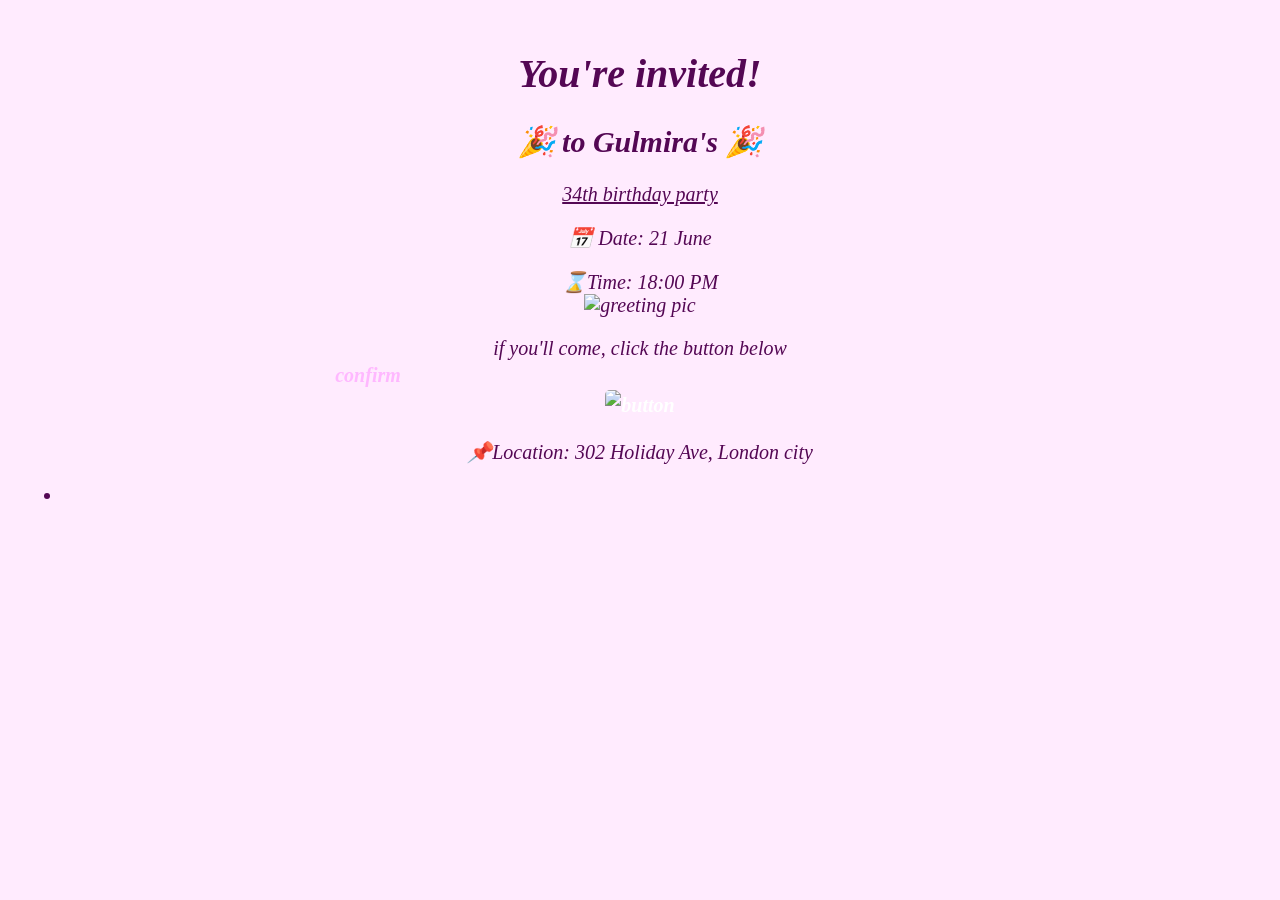
==== index.html @ 44d17edc "Update index.html" ====
<!DOCTYPE html>
<html lang="En">
    <head>
        <meta charset="utf-8">
        <title>Project: Event invite</title>
        <style>
            body {
         background-color:rgb(255, 235, 254);
                text-align:center;
                font-family:serif;
                font-style:italic;
                padding:15px;
                font-size:20px;
                color: rgb(84, 7, 84);
            }
            
            #footer-info {
                color:rgb(84, 7, 84);
             margin-bottom:0;
            }
            .rsvp-button {
                width:120px;
                height:30px;
                font-weight:bold;
                border-radius:5px;
                cursor:pointer;
                position:relative;
                color:rgb(255, 184, 255);
                margin-left:285px;
                display: flex;
                align-items: center;
                justify-content: center;
                
            }
            #main-day {
                color:rgb(84, 7, 84);
                text-decoration:underline;
    
            }
            #m-b{
                width:120px;
                height:30px;
                line-height:30px;
                font-weight:bold;
                border-radius:5px;
                margin:0 auto;
                cursor:pointer;
                color:white;
            }
            p {
                margin-bottom:0;
            }
           
        </style>
    </head>
    <body>
        
        <h1>You're invited!</h1>
        <h2>🎉 to Gulmira's 🎉</h2>
        <p><span id="main-day">34th birthday party</span></p>
        
        <p>📅 Date: 21 June </p>
        <p>⌛Time: 18:00 PM </p>

<img src="https://cdn.kastatic.org/third_party/javascript-khansrc/live-editor/build/images/avatars/marcimus.png" height="140" width="130" alt="greeting pic">

<p>if you'll come, click the button below</p>
<div class="rsvp-button">confirm</div>
<!--This button doesn't actually work. -->


<img src="https://cdn.kastatic.org/third_party/javascript-khansrc/live-editor/build/images/cute/BrownBlock.png" height="30" width="90" id="m-b" alt="button">

         <p id="footer-info">📌Location: 302 Holiday Ave, London city </p>
        <ul>
            <li></li>
        </ul>
        
    </body>
</html>
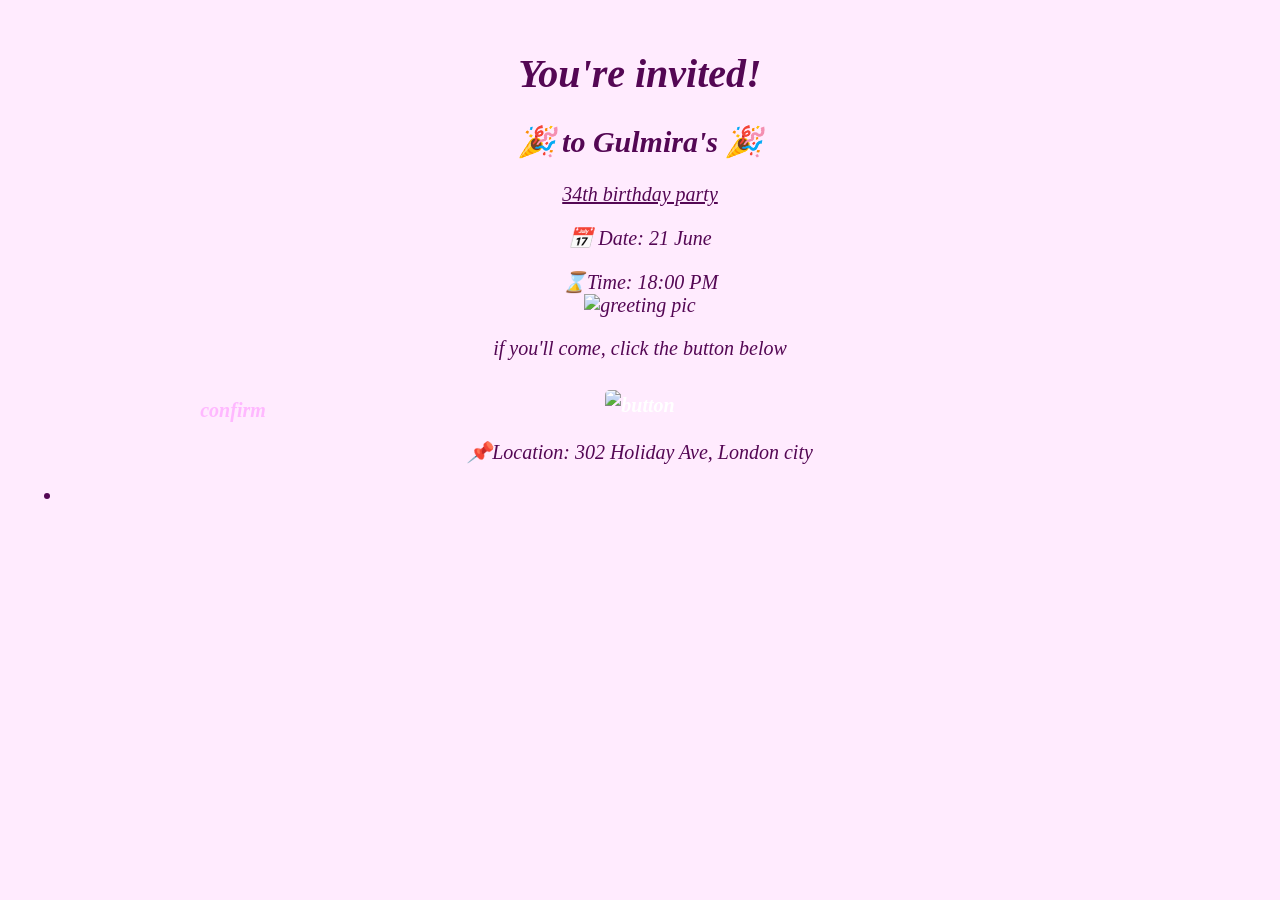
==== commit dc912273: "Update index.html" ====
--- a/index.html
+++ b/index.html
@@ -22,14 +22,12 @@
                 width:120px;
                 height:30px;
                 font-weight:bold;
-                border-radius:5px;
+                border-radius:4px;
                 cursor:pointer;
                 position:relative;
                 color:rgb(255, 184, 255);
-                margin-left:285px;
-                display: flex;
-                align-items: center;
-                justify-content: center;
+                margin-left:150px;
+                line-height:5;
                 
             }
             #main-day {
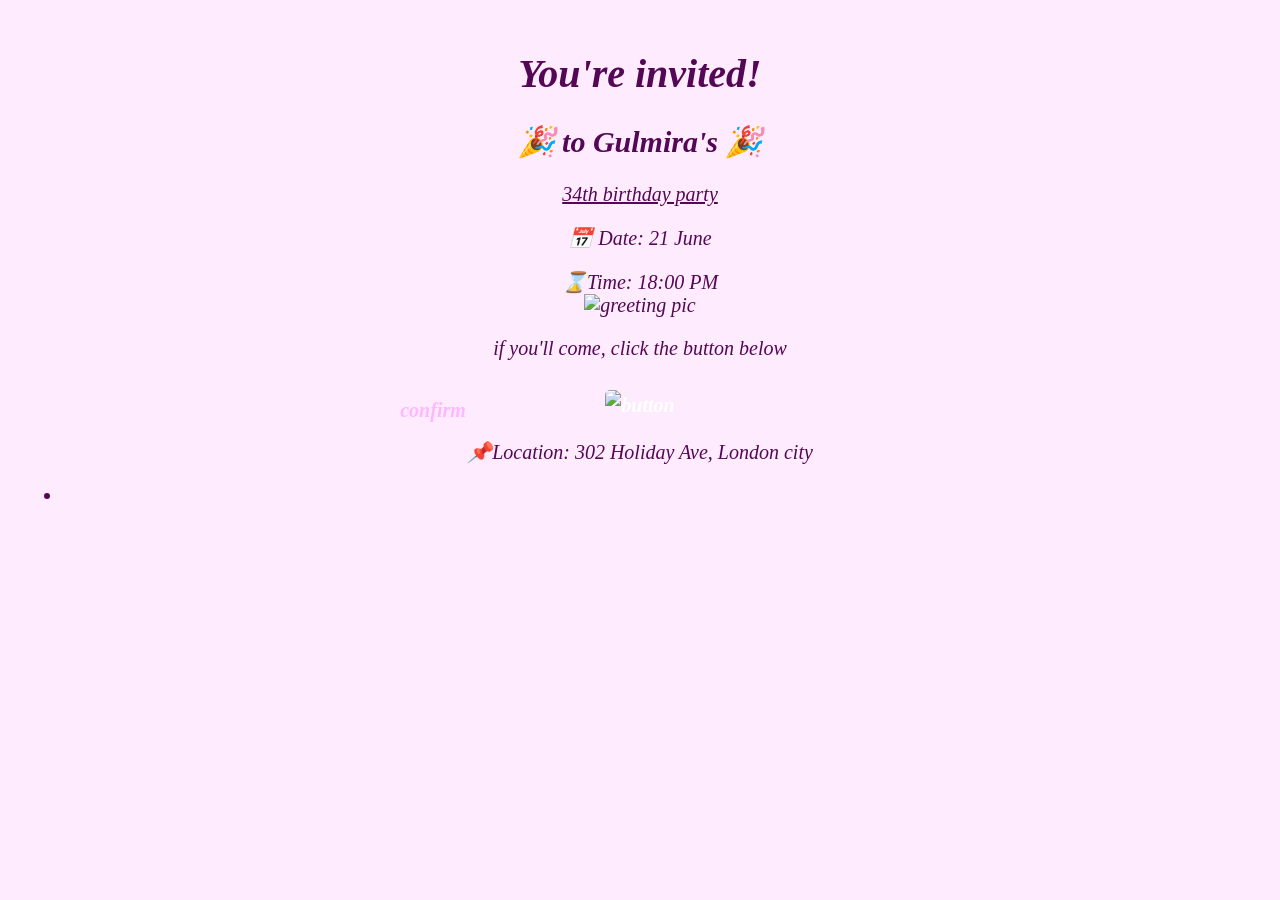
==== commit 5e51c64c: "Update index.html" ====
--- a/index.html
+++ b/index.html
@@ -26,7 +26,7 @@
                 cursor:pointer;
                 position:relative;
                 color:rgb(255, 184, 255);
-                margin-left:150px;
+                margin-left:350px;
                 line-height:5;
                 
             }
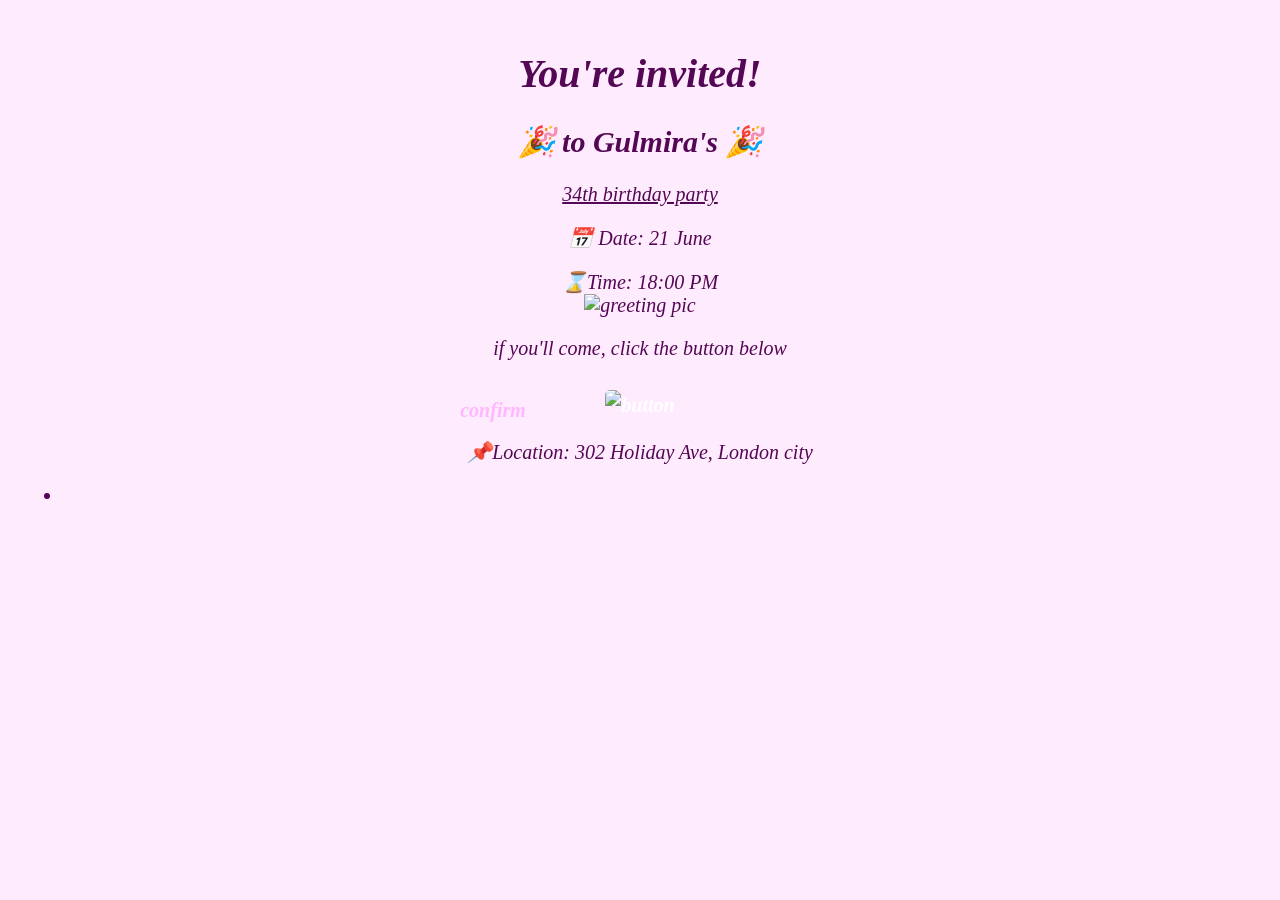
==== commit c794ca18: "Update index.html" ====
--- a/index.html
+++ b/index.html
@@ -26,7 +26,7 @@
                 cursor:pointer;
                 position:relative;
                 color:rgb(255, 184, 255);
-                margin-left:350px;
+                margin-left:410px;
                 line-height:5;
                 
             }
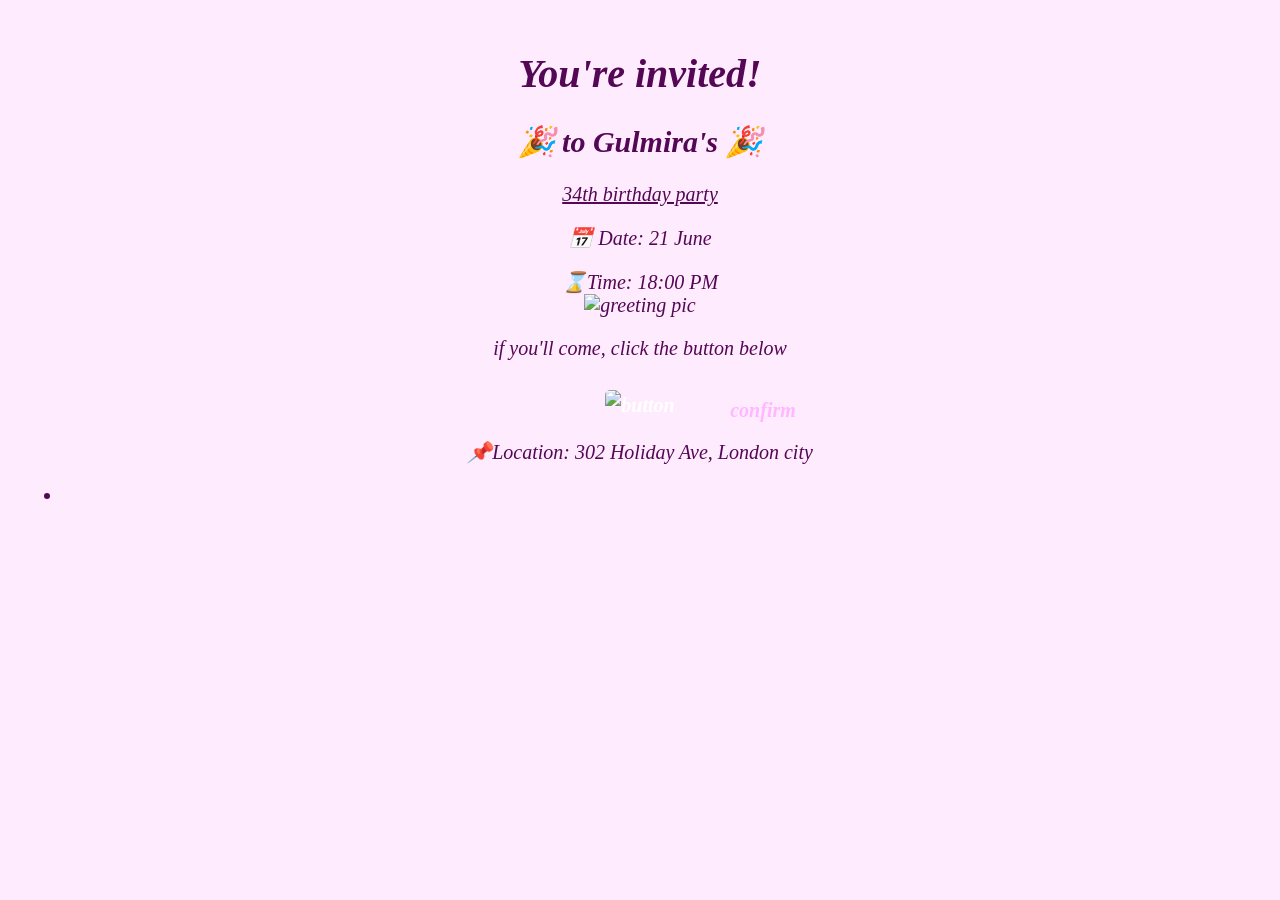
==== commit 4af8ca29: "Add files via upload" ====
--- a/index.html
+++ b/index.html
@@ -24,10 +24,10 @@
                 font-weight:bold;
                 border-radius:4px;
                 cursor:pointer;
+                color:rgb(255, 184, 255);
+                margin-left:680px;
+                line-height:5;
                 position:relative;
-                color:rgb(255, 184, 255);
-                margin-left:410px;
-                line-height:5;
                 
             }
             #main-day {
@@ -75,4 +75,4 @@
         </ul>
         
     </body>
-</html>
+</html>
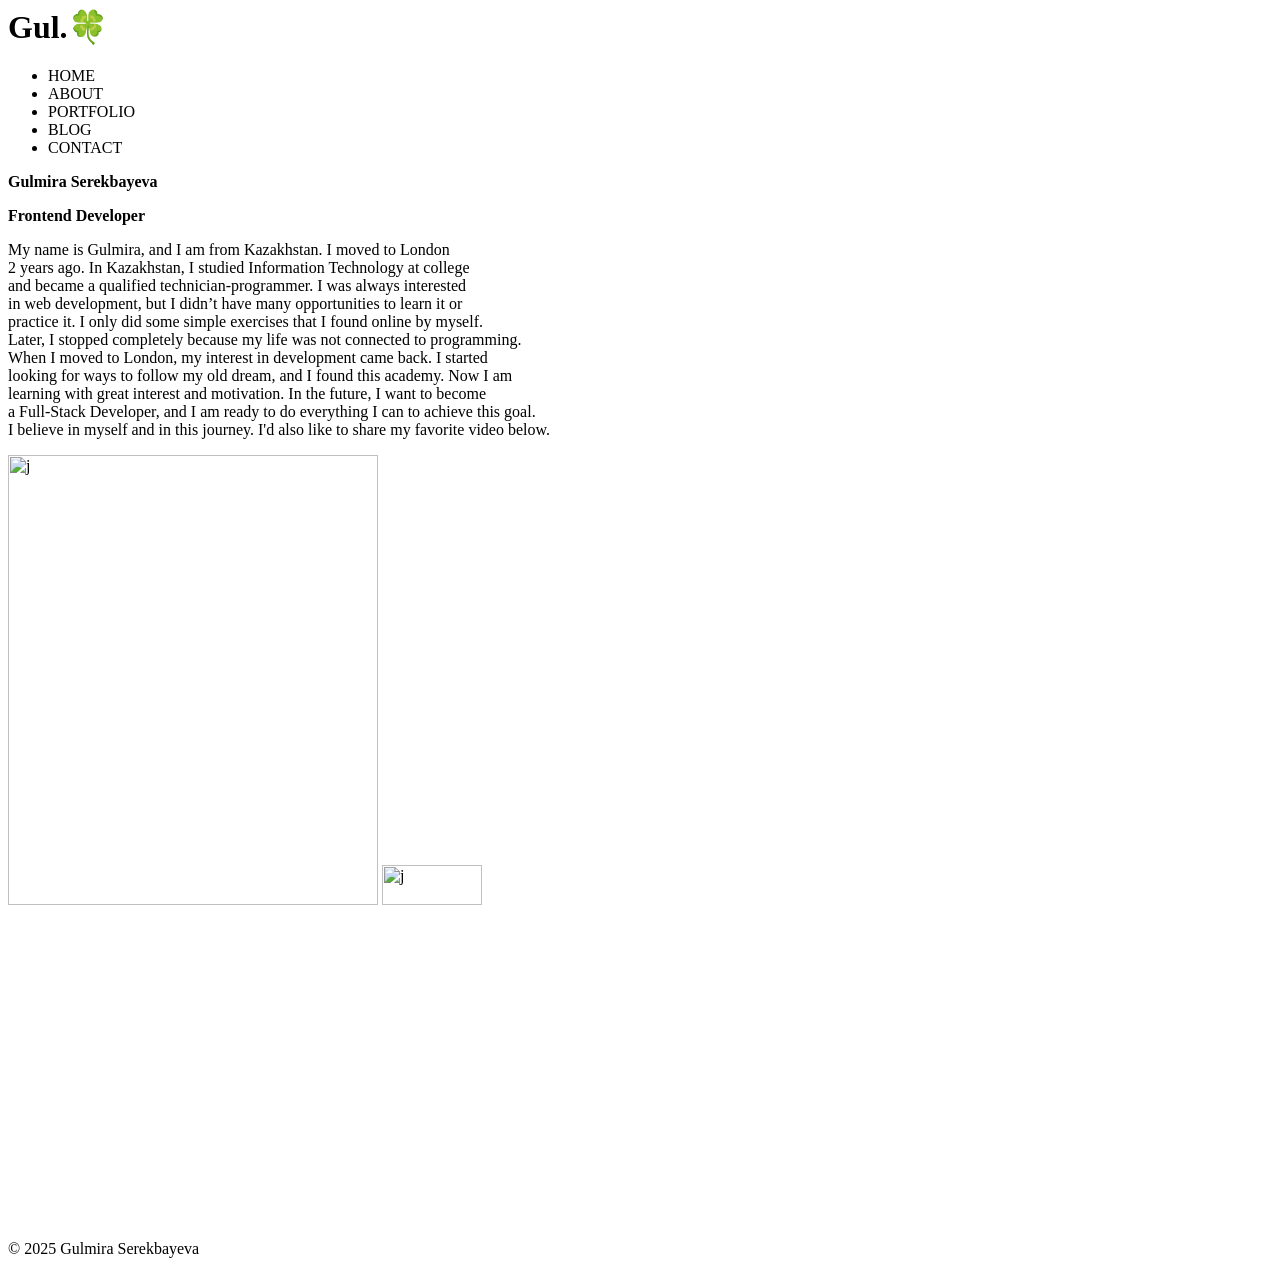
==== commit a4df71ff: "my site-portfolio" ====
--- a/index.html
+++ b/index.html
@@ -1,78 +1,42 @@
-<!DOCTYPE html>
-<html lang="En">
-    <head>
-        <meta charset="utf-8">
-        <title>Project: Event invite</title>
-        <style>
-            body {
-         background-color:rgb(255, 235, 254);
-                text-align:center;
-                font-family:serif;
-                font-style:italic;
-                padding:15px;
-                font-size:20px;
-                color: rgb(84, 7, 84);
-            }
-            
-            #footer-info {
-                color:rgb(84, 7, 84);
-             margin-bottom:0;
-            }
-            .rsvp-button {
-                width:120px;
-                height:30px;
-                font-weight:bold;
-                border-radius:4px;
-                cursor:pointer;
-                color:rgb(255, 184, 255);
-                margin-left:680px;
-                line-height:5;
-                position:relative;
-                
-            }
-            #main-day {
-                color:rgb(84, 7, 84);
-                text-decoration:underline;
-    
-            }
-            #m-b{
-                width:120px;
-                height:30px;
-                line-height:30px;
-                font-weight:bold;
-                border-radius:5px;
-                margin:0 auto;
-                cursor:pointer;
-                color:white;
-            }
-            p {
-                margin-bottom:0;
-            }
-           
-        </style>
-    </head>
-    <body>
-        
-        <h1>You're invited!</h1>
-        <h2>🎉 to Gulmira's 🎉</h2>
-        <p><span id="main-day">34th birthday party</span></p>
-        
-        <p>📅 Date: 21 June </p>
-        <p>⌛Time: 18:00 PM </p>
-
-<img src="https://cdn.kastatic.org/third_party/javascript-khansrc/live-editor/build/images/avatars/marcimus.png" height="140" width="130" alt="greeting pic">
-
-<p>if you'll come, click the button below</p>
-<div class="rsvp-button">confirm</div>
-<!--This button doesn't actually work. -->
-
-
-<img src="https://cdn.kastatic.org/third_party/javascript-khansrc/live-editor/build/images/cute/BrownBlock.png" height="30" width="90" id="m-b" alt="button">
-
-         <p id="footer-info">📌Location: 302 Holiday Ave, London city </p>
-        <ul>
-            <li></li>
-        </ul>
-        
-    </body>
+<html>
+  <header class="c-site-header">
+    <h1 id="name-id">Gul.🍀</h1>
+    <body>
+      <nav aria-label="Main Site Links">
+        <ul>
+          <li class="mainline">HOME</li>
+          <li class="mainline">ABOUT</li>
+          <li class="mainline">PORTFOLIO</li>
+          <li class="mainline">BLOG</li>
+          <li class="mainline">CONTACT</li>
+        </ul>
+      </nav>
+      <main>
+        <p><strong class="my-name">Gulmira Serekbayeva</strong></p>
+        <p><strong class="my-name1">Frontend Developer</strong></p>
+      </main>
+
+      <p class="main-text">
+My name is Gulmira, and I am from Kazakhstan. I moved to London <br>2 years ago. In Kazakhstan, I studied Information Technology at college<br> and became a qualified technician-programmer. I was always interested <br>in web development, but I didn’t have many opportunities to learn it or <br>practice it. I only did some simple exercises that I found online by myself.<br> Later, I stopped completely because my life was not connected to programming.<br> When I moved to London, my interest in development came back. I started<br> looking for ways to follow my old dream, and I found this academy. Now I am <br>learning with great interest and motivation. In the future, I want to become <br>a Full-Stack Developer, and I am ready to do everything I can to achieve this goal. <br>I believe in myself and in this journey. I'd also like to share my favorite video below.
+</p>
+      
+      <img src="https://i.postimg.cc/4dc9XWgF/75b48eee-913d-42c6-86b9-244c645a31ed-removalai-preview.png" alt="j" height="450" width="370" class="my-pic">
+      <img src="https://i.postimg.cc/cLQVnxX0/maxresdefault.jpg" alt="j" height="40" width="100" class="button-h">
+      
+ <div class="BottomSide">
+  <iframe
+    width="560"
+    height="315"
+    src="https://www.youtube.com/embed/8KaJRw-rfn8"
+    title="YouTube video player"
+    frameborder="0"
+    allow="accelerometer; autoplay; clipboard-write; encrypted-media; gyroscope; picture-in-picture"
+    allowfullscreen>
+  </iframe>
+</div>
+      <footer class="c-site-footer">
+        <p>© 2025 Gulmira Serekbayeva </p>
+      </footer>
+    </body>
+  </header>
 </html>
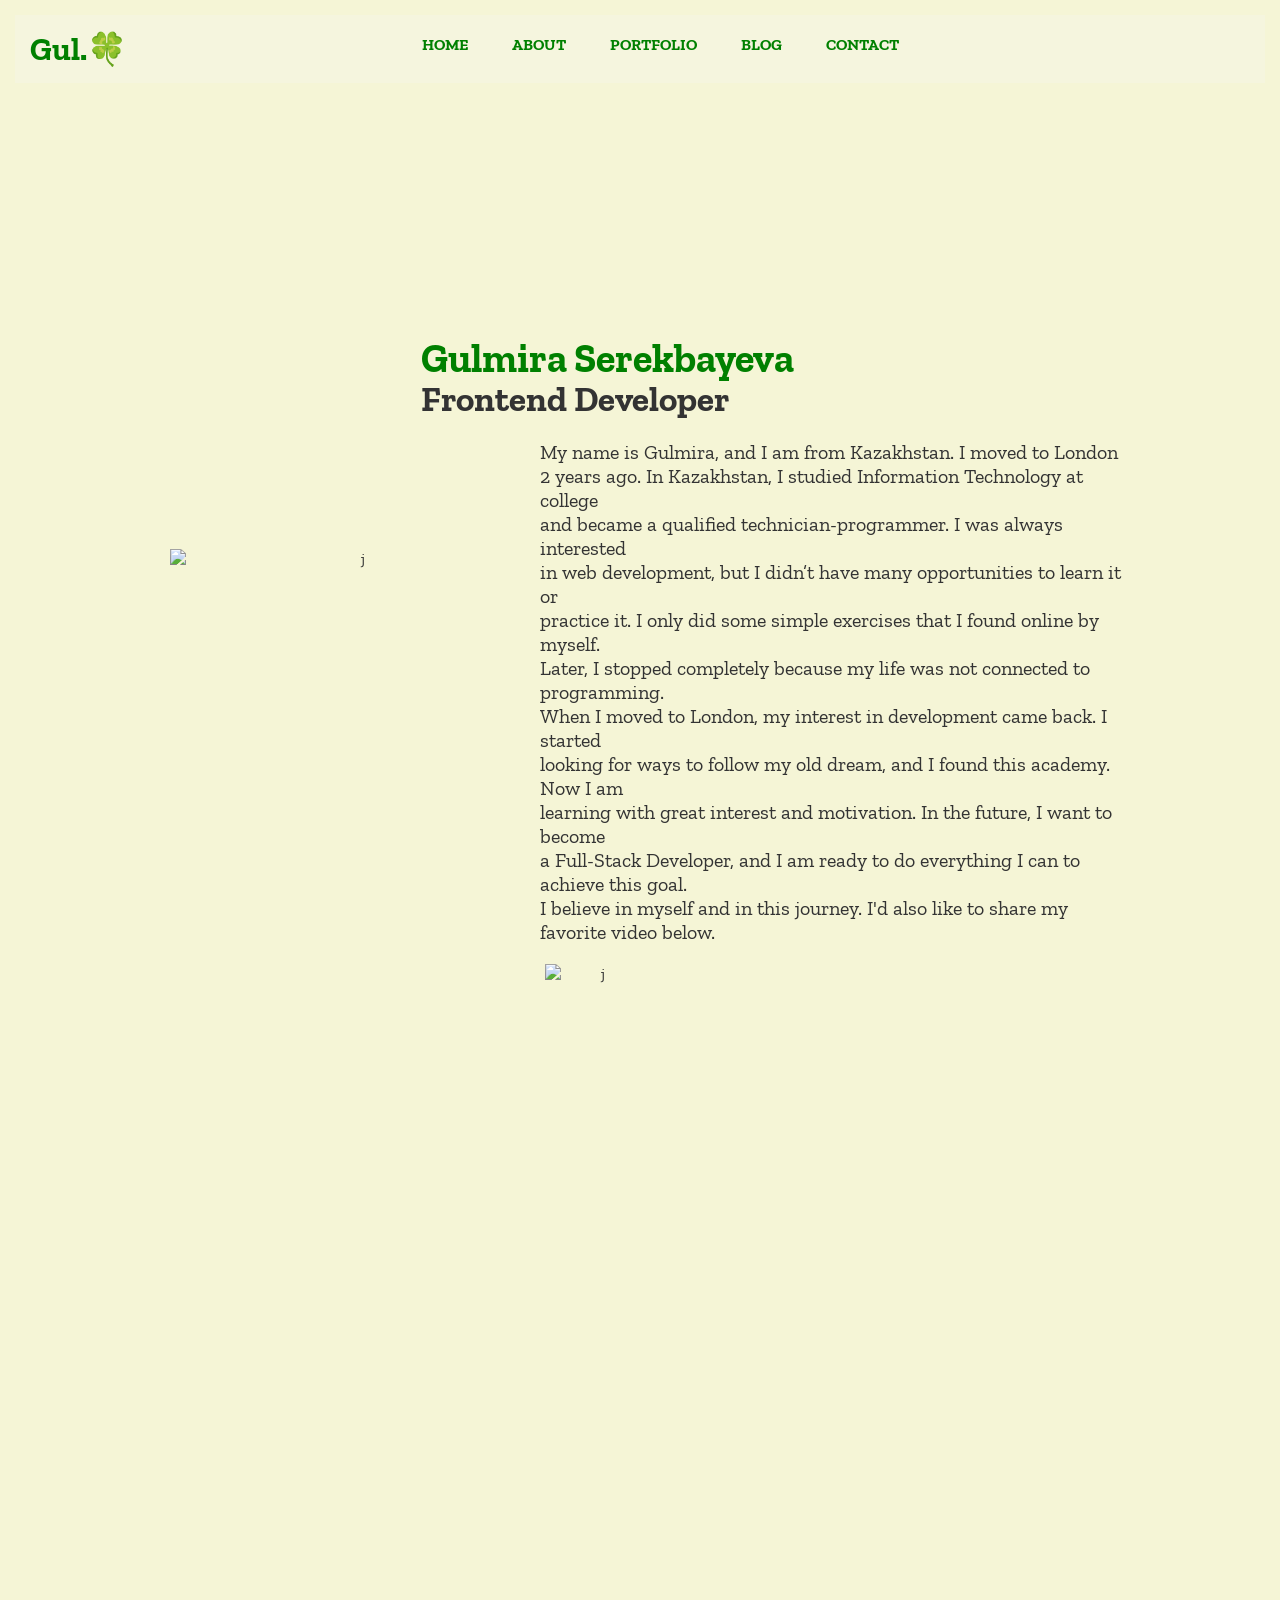
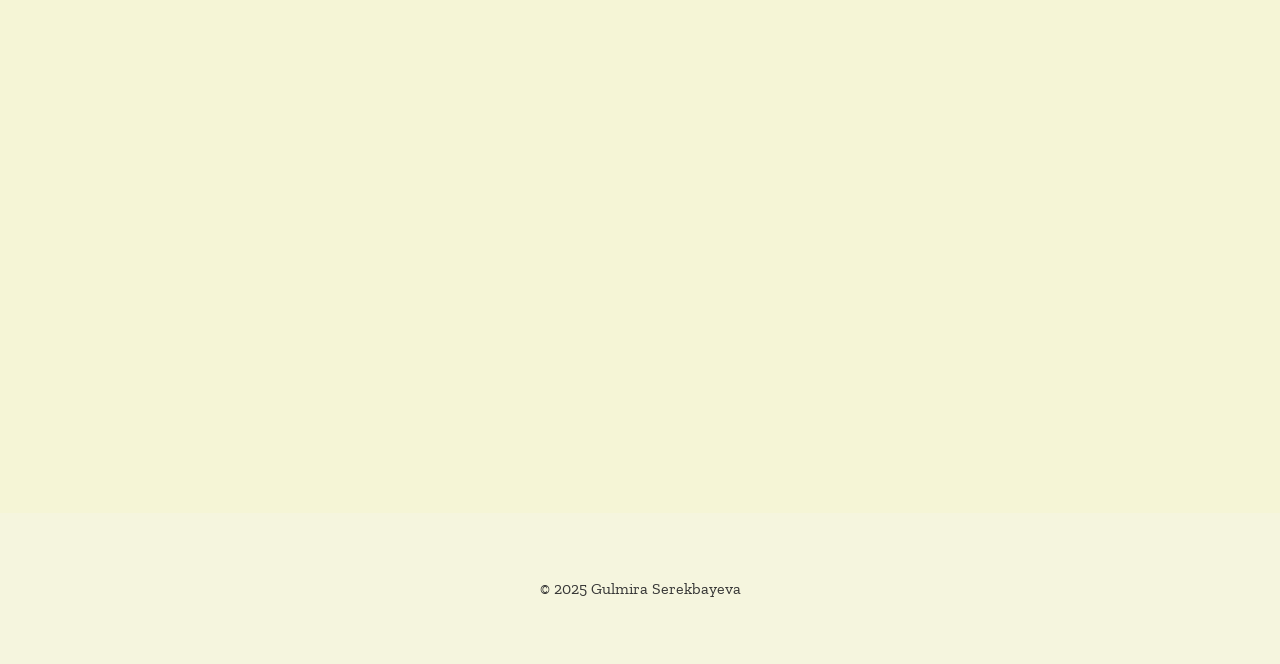
==== commit 8a495192: "updated the file index.html" ====
--- a/index.html
+++ b/index.html
@@ -1,3 +1,13 @@
+<!DOCTYPE html>
+<html lang="en" >
+<head>
+  <meta charset="UTF-8">
+  <title>Personal Home Page  Template</title>
+  <link href="https://fonts.googleapis.com/css2?family=Zilla+Slab:ital,wght@0,300;0,400;0,500;0,600;0,700;1,300;1,400;1,500;1,600;1,700&display=swap" rel="stylesheet"><link rel='stylesheet' href='https://unpkg.com/jest-lite@1.0.0-alpha.4/dist/prettify.css'><link rel="stylesheet" href="./style.css">
+
+</head>
+<body>
+<!-- partial:index.partial.html -->
 <html>
   <header class="c-site-header">
     <h1 id="name-id">Gul.🍀</h1>
@@ -39,4 +49,10 @@
       </footer>
     </body>
   </header>
-</html>+</html>
+<!-- partial -->
+  <script src='https://unpkg.com/jest-lite@1.0.0-alpha.4/dist/core.js'></script>
+<script src='https://unpkg.com/jest-lite@1.0.0-alpha.4/dist/prettify.js'></script><script  src="./script.js"></script>
+
+</body>
+</html>
--- a/style.css
+++ b/style.css
@@ -0,0 +1,74 @@
+html,
+body {
+  margin: 0;
+  height: 100%;
+  font-family: "Zilla Slab", serif;
+  background-color: #f5f5d6;
+  color:#333;
+  text-align: center;
+}
+#name-id {
+  color: green;
+  margin: 15px;
+  padding: 15px;
+  text-align: left;
+  background-color: #f5f5de;
+}
+nav ul {
+  list-style: none; 
+}
+ .mainline {
+  color:green;
+  font-weight: bold;
+  display: inline;
+  margin: 10px;
+  padding: 10px;  
+  position: relative;
+  top: -4em;
+}
+.main-text {
+  padding: 150px;
+  text-align: left;
+  position: relative;
+  top: 30px;
+  margin-left: 390px;
+  font-size: 20px;
+}
+.button-h {
+  position: relative;
+  top: -120px;
+  float: left;
+  border: none;
+  cursor: pointer;
+}
+.my-pic {
+  position: relative;
+  top: -540px;
+  float: left;
+  margin: 5px;
+  margin-left: 170px;
+}
+.my-name {
+  font-family: "Zilla Slab", serif;
+  font-size: 40px;
+  color: green;
+  position: relative;
+  top: 200px;
+  margin-left: -65px;
+}
+.my-name1 {
+  color:#333;
+  font-size: 35px;
+  position: relative;
+  top: 180px;
+  margin-right: 130px;
+}
+.BottomSide {
+  position: relative;
+  margin-right: 400px;
+  padding-bottom: 250px;
+}
+.c-site-footer {
+  padding: 50px;
+  background-color: #f5f5de 
+}
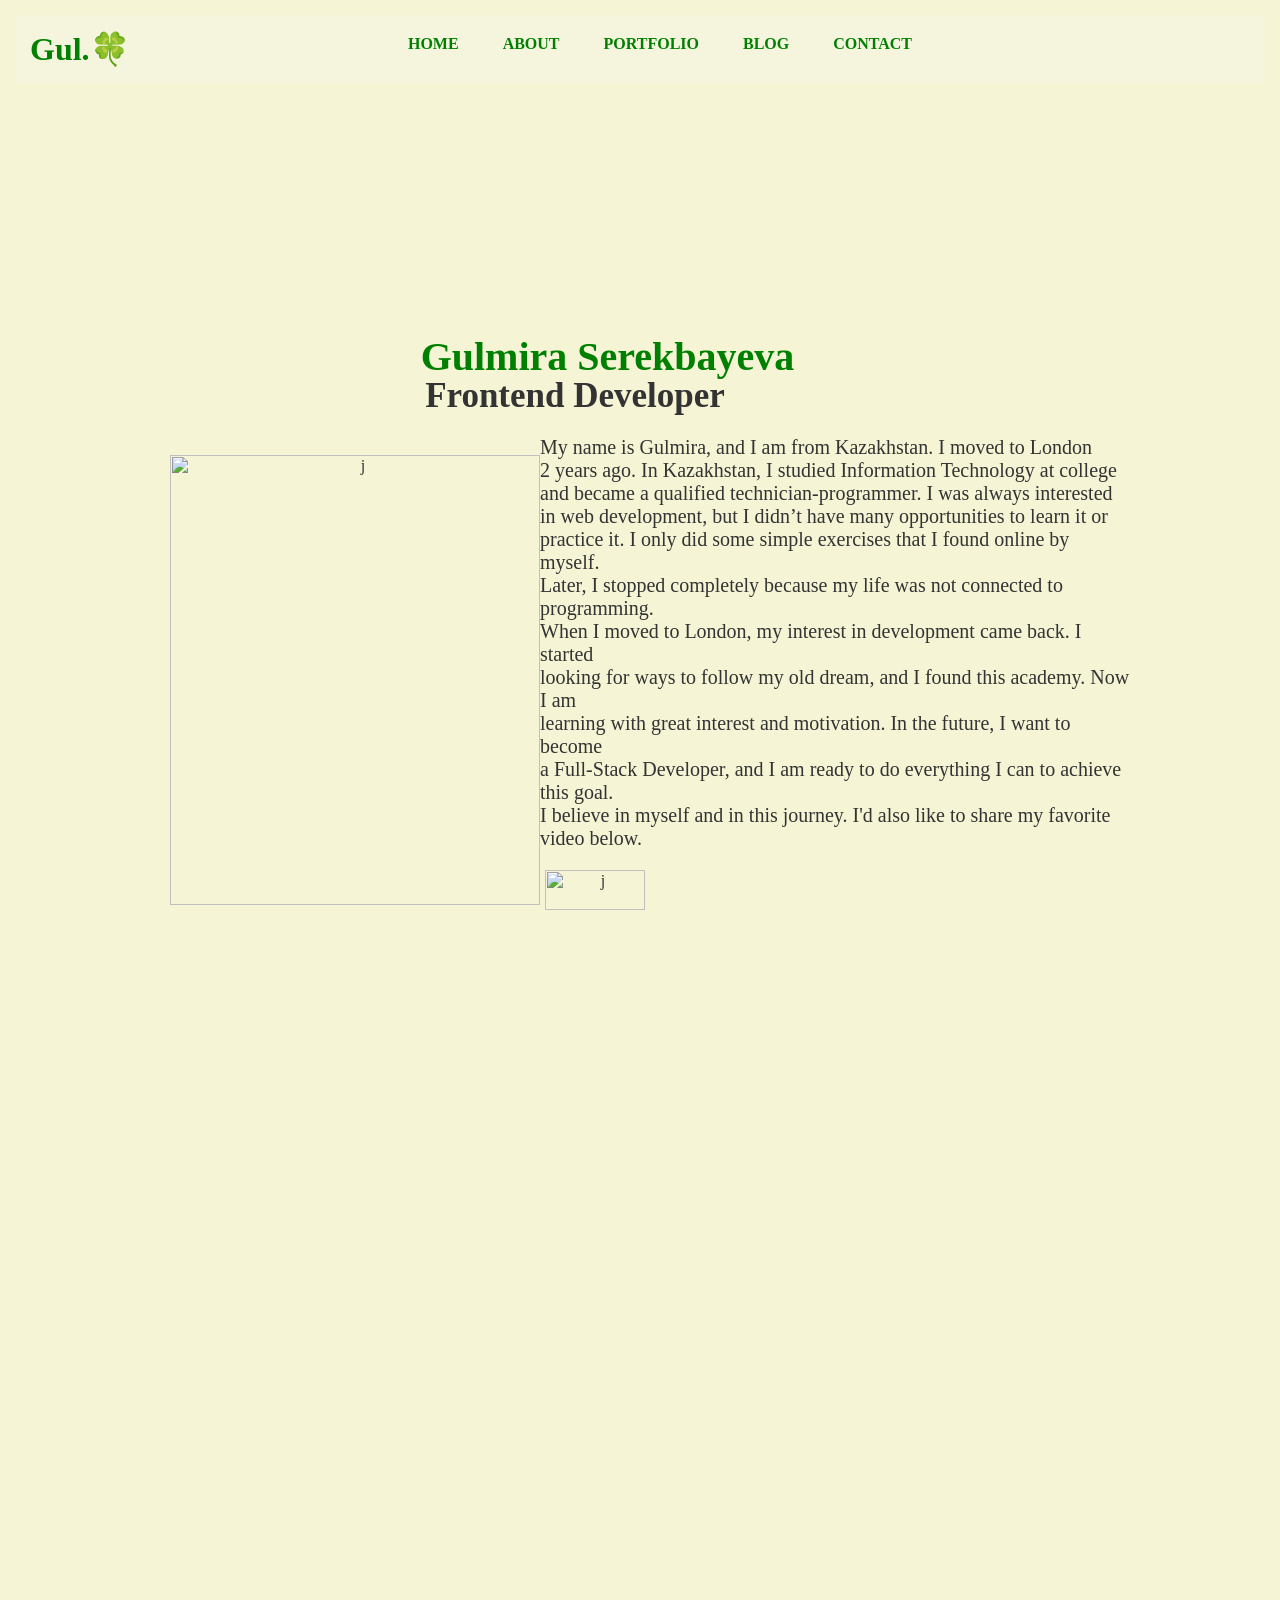
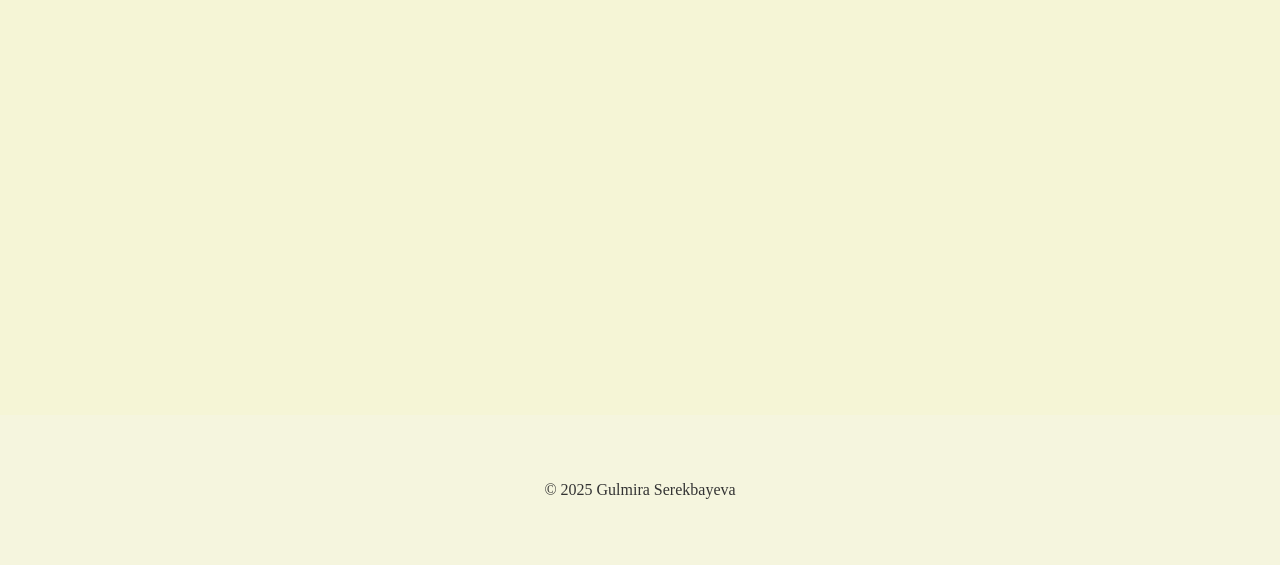
==== commit 11a4a894: "updated all files" ====
--- a/index.html
+++ b/index.html
@@ -1,16 +1,7 @@
-<!DOCTYPE html>
-<html lang="en" >
-<head>
-  <meta charset="UTF-8">
-  <title>Personal Home Page  Template</title>
-  <link href="https://fonts.googleapis.com/css2?family=Zilla+Slab:ital,wght@0,300;0,400;0,500;0,600;0,700;1,300;1,400;1,500;1,600;1,700&display=swap" rel="stylesheet"><link rel='stylesheet' href='https://unpkg.com/jest-lite@1.0.0-alpha.4/dist/prettify.css'><link rel="stylesheet" href="./style.css">
-
-</head>
-<body>
-<!-- partial:index.partial.html -->
 <html>
   <header class="c-site-header">
     <h1 id="name-id">Gul.🍀</h1>
+     <link rel="stylesheet" href="style.css"/>
     <body>
       <nav aria-label="Main Site Links">
         <ul>
@@ -49,10 +40,4 @@
       </footer>
     </body>
   </header>
-</html>
-<!-- partial -->
-  <script src='https://unpkg.com/jest-lite@1.0.0-alpha.4/dist/core.js'></script>
-<script src='https://unpkg.com/jest-lite@1.0.0-alpha.4/dist/prettify.js'></script><script  src="./script.js"></script>
-
-</body>
-</html>
+</html>
